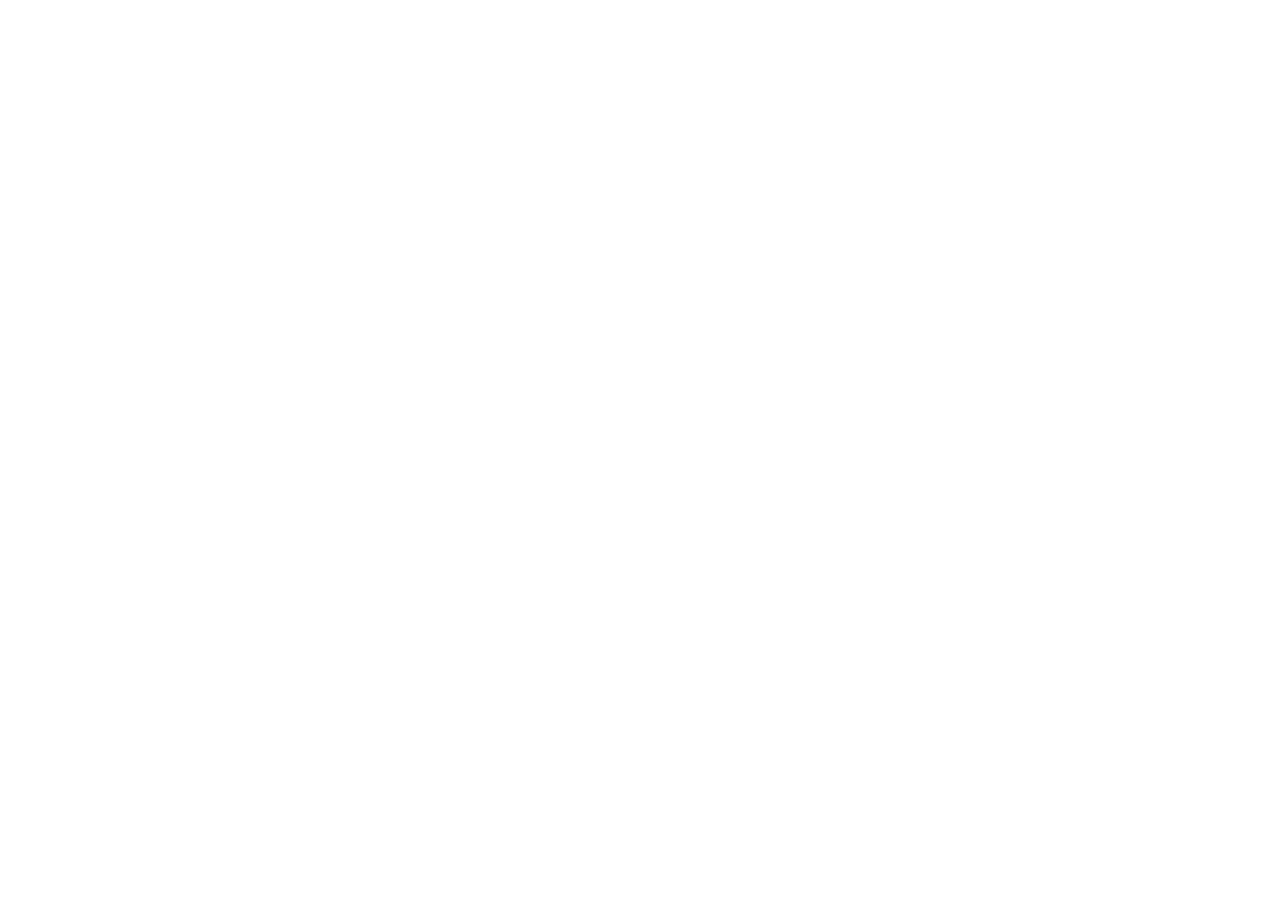
==== canvas/index.html @ a34fb189 "1.0 The Power of Canvas ~1.5 Drawing Project Two" ====
<!DOCTYPE html>
<html lang="en">
<head>
    <meta charset="UTF-8">
    <meta http-equiv="X-UA-Compatible" content="IE=edge">
    <meta name="viewport" content="width=device-width, initial-scale=1.0">
    <title>Meme Maker</title>
    <link rel="stylesheet" href="styles.css">
</head>
<body>
    <canvas></canvas>
    <script src="app.js"></script>
</body>
</html>
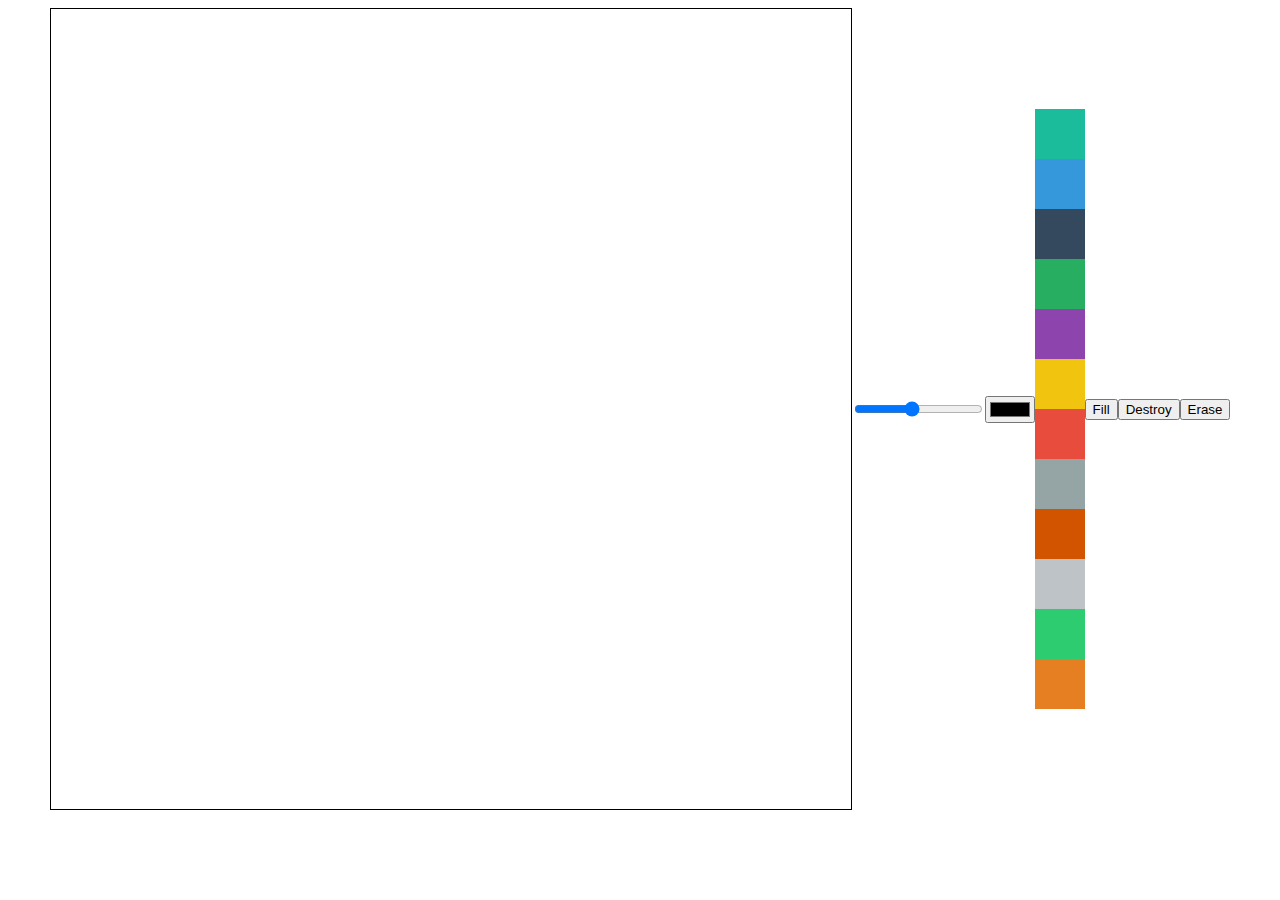
==== commit af4e0700: "2.0 Painting Lines ~ 2.6 Eraser" ====
--- a/canvas/index.html
+++ b/canvas/index.html
@@ -9,6 +9,26 @@
 </head>
 <body>
     <canvas></canvas>
+    <input id="line-width" type="range" min="1" max="10"
+    value="5" step="0.1"/>
+    <input type="color" id="color"/>
+    <div>
+        <div class="color-option" style="background-color: #1abc9c;" data-color = "#1abc9c"></div>
+        <div class="color-option" style="background-color: #3498db;" data-color = "#3498db"></div>
+        <div class="color-option" style="background-color: #34495e;" data-color = "#34495e"></div>
+        <div class="color-option" style="background-color: #27ae60;" data-color = "#27ae60"></div>
+        <div class="color-option" style="background-color: #8e44ad;" data-color = "#8e44ad"></div>
+        <div class="color-option" style="background-color: #f1c40f;" data-color = "#f1c40f"></div>
+        <div class="color-option" style="background-color: #e74c3c;" data-color = "#e74c3c"></div>
+        <div class="color-option" style="background-color: #95a5a6;" data-color = "#95a5a6"></div>
+        <div class="color-option" style="background-color: #d35400;" data-color = "#d35400"></div>
+        <div class="color-option" style="background-color: #bdc3c7;" data-color = "#bdc3c7"></div>
+        <div class="color-option" style="background-color: #2ecc71;" data-color = "#2ecc71"></div>
+        <div class="color-option" style="background-color: #e67e22;" data-color = "#e67e22"></div>
+    </div>
+    <button id="mode-btn">Fill</button>
+    <button id="destroy-btn">Destroy</button>
+    <button id="eraser-btn">Erase</button>
     <script src="app.js"></script>
 </body>
-</html>
+</html>--- a/canvas/styles.css
+++ b/canvas/styles.css
@@ -0,0 +1,16 @@
+canvas {
+    width:800px;
+    height: 800px;
+    border: 1px solid black;
+}
+
+body {
+    display: flex;
+    justify-content: center;
+    align-items: center;
+}
+.color-option {
+    width:50px;
+    height: 50px;
+    cursor: pointer;
+}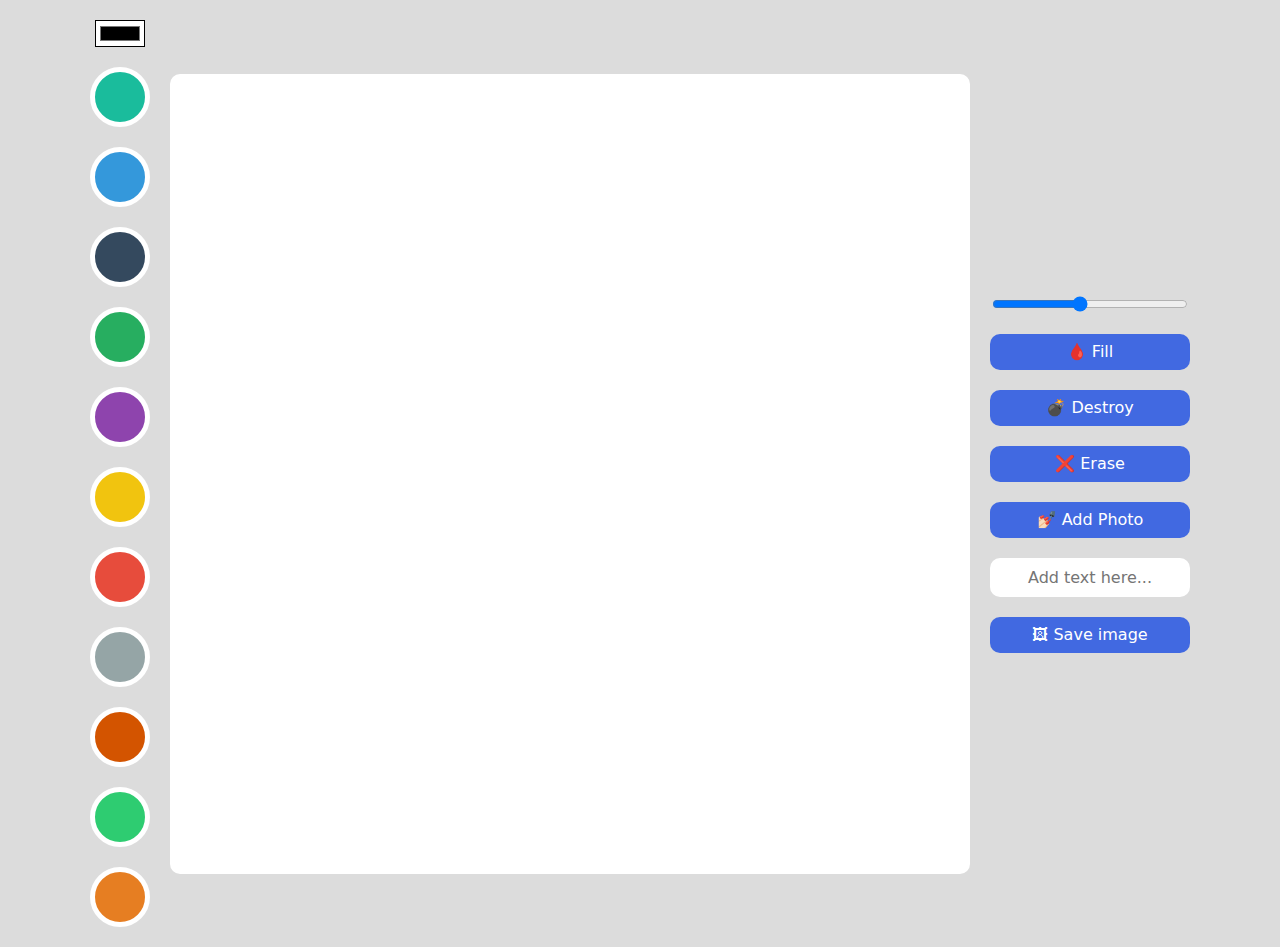
==== commit d0fa72f0: "3.0 Adding Images ~ 3.4 CSS" ====
--- a/canvas/index.html
+++ b/canvas/index.html
@@ -8,11 +8,8 @@
     <link rel="stylesheet" href="styles.css">
 </head>
 <body>
-    <canvas></canvas>
-    <input id="line-width" type="range" min="1" max="10"
-    value="5" step="0.1"/>
-    <input type="color" id="color"/>
-    <div>
+    <div class="color-options">
+        <input type="color" id="color"/>
         <div class="color-option" style="background-color: #1abc9c;" data-color = "#1abc9c"></div>
         <div class="color-option" style="background-color: #3498db;" data-color = "#3498db"></div>
         <div class="color-option" style="background-color: #34495e;" data-color = "#34495e"></div>
@@ -22,13 +19,23 @@
         <div class="color-option" style="background-color: #e74c3c;" data-color = "#e74c3c"></div>
         <div class="color-option" style="background-color: #95a5a6;" data-color = "#95a5a6"></div>
         <div class="color-option" style="background-color: #d35400;" data-color = "#d35400"></div>
-        <div class="color-option" style="background-color: #bdc3c7;" data-color = "#bdc3c7"></div>
         <div class="color-option" style="background-color: #2ecc71;" data-color = "#2ecc71"></div>
         <div class="color-option" style="background-color: #e67e22;" data-color = "#e67e22"></div>
     </div>
-    <button id="mode-btn">Fill</button>
-    <button id="destroy-btn">Destroy</button>
-    <button id="eraser-btn">Erase</button>
-    <script src="app.js"></script>
+    <canvas></canvas>
+    <div class="btns">
+        <input id="line-width" type="range" min="1" max="10"
+        value="5" step="0.1"/>
+        <button id="mode-btn">🩸 Fill</button>
+        <button id="destroy-btn">💣 Destroy</button>
+        <button id="eraser-btn">❌ Erase</button>
+        <label for="file">
+            💅🏻 Add Photo
+            <input type="file" accept="image/*" id="file" />
+        </label>
+        <input type="text" id="text" placeholder="Add text here..." />
+        <button id="save">🖼 Save image</button>
+        <script src="app.js"></script>
+    </div>
 </body>
 </html>--- a/canvas/styles.css
+++ b/canvas/styles.css
@@ -1,16 +1,80 @@
+@import "reset.css";
+
+body {
+    display: flex;
+    gap:20px;
+    justify-content: space-between;
+    align-items: flex-start; 
+    background-color: gainsboro;
+    padding:20px;
+    font-family: system-ui, -apple-system, BlinkMacSystemFont, 'Segoe UI', Roboto, Oxygen, Ubuntu, Cantarell, 'Open Sans', 'Helvetica Neue', sans-serif;
+}
+
 canvas {
     width:800px;
     height: 800px;
-    border: 1px solid black;
+    background-color: white;
+    border-radius: 10px;
 }
 
+.btns {
+    display: flex;
+    flex-direction: column;
+    gap:20px;
+}
 body {
     display: flex;
     justify-content: center;
     align-items: center;
 }
+.color-options {
+    display: flex;
+    flex-direction: column;
+    gap:20px;
+    align-items: center;
+}
 .color-option {
     width:50px;
     height: 50px;
+    border-radius : 50%; 
     cursor: pointer;
+    border:5px solid white;
+    transition: transform ease-in-out .1s;
+}
+
+.color-option:hover {
+    transform: scale(1.2);
+}
+
+input#color {
+    background-color: white;
+}
+
+button, label {
+    all:unset;
+    padding:10px 0px;
+    text-align: center;
+    background-color: royalblue;
+    color:white;
+    font-weight: 500;
+    cursor: pointer;
+    border-radius: 10px;
+    transition:opacity linear .1s;
+}
+
+button:hover {
+    opacity: 0.85;
+}
+
+input#file {
+    display: none;
+}
+
+input#text {
+    all:unset;
+    padding:10px 0px;
+    border-radius: 10px;
+    text-align: center;
+    font-weight: 500;
+    background-color: white;
 }